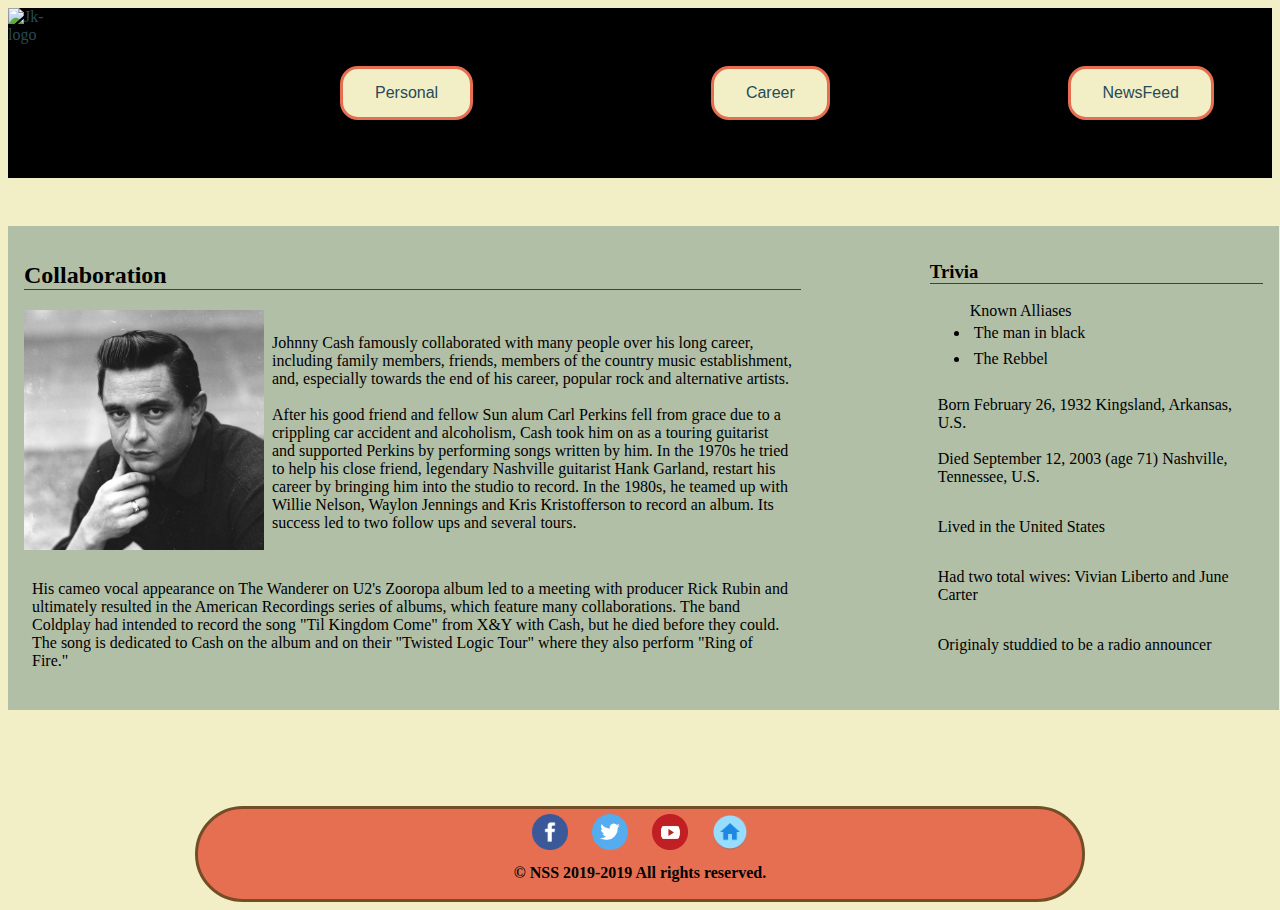
==== JohnnyCash/index.html @ e453d413 "Added executive summary page" ====
<!DOCTYPE html>
<html lang="en">

<head>
    <meta charset="UTF-8">
    <meta name="viewport" content="width=device-width, initial-scale=1.0">
    <meta http-equiv="X-UA-Compatible" content="ie=edge">
    <link rel="stylesheet" type="text/css" href="css/main.css">
    <link href=“https://fonts.googleapis.com/css?family=Alfa+Slab+One&display=swap” rel=“stylesheet”>
    <link href=“https://fonts.googleapis.com/css?family=Gentium+Book+Basic&display=swap” rel=“stylesheet”>
    <title>Johnny Cash Tribute</title>
</head>

<body>
    <header>
        <!-- Put the header here-->

        <a class="logo" href="#"><img src="images/logo2.jpg" alt="Jk-logo" target="_blank"></a>

        <nav>

            <a class="active" href="#"><button target="_blank">Personal</a></button>
            <a class="active" href="#"><button target="_blank">Career</a></button>
            <a class="active" href="#"><button target="_blank">NewsFeed</a></button>
        </nav>



    </header> <!--  /  header   -->

    <div style="width: 98%">

         <div style="margin-left: auto; margin-right: auto; margin-top: 3em; padding: 1em; width: 100%; display:flex; flex-direction: row; background-color: #b2bfa7">

            <div style="width: 70%;"><h2>Collaboration</h2><div style="display: flex; flex-direction: row; flex-wrap: wrap;"><div style="display: flex; flex-direction:row;"><img src="images/jhonycash.jpg" alt="Mr. Cash" style="width: 15em; height: 15em; display: inline; align-self: flex-start;"><p style="display: inline;">Johnny Cash famously collaborated with many people over his long career, including family members, friends, members of the country music establishment, and, especially towards the end of his career, popular rock and alternative artists.
                <br><br>
                    After his good friend and fellow Sun alum Carl Perkins fell from grace due to a crippling car accident and alcoholism, Cash took him on as a touring guitarist and supported Perkins by performing songs written by him. In the 1970s he tried to help his close friend, legendary Nashville guitarist Hank Garland, restart his career by bringing him into the studio to record. In the 1980s, he teamed up with Willie Nelson, Waylon Jennings and Kris Kristofferson to record an album. Its success led to two follow ups and several tours.
                </p>
                </div><p style="align-self: flex-start">
                    His cameo vocal appearance on The Wanderer on U2's Zooropa album led to a meeting with producer Rick Rubin and ultimately resulted in the American Recordings series of albums, which feature many collaborations. The band Coldplay had intended to record the song "Til Kingdom Come" from X&Y with Cash, but he died before they could. The song is dedicated to Cash on the album and on their "Twisted Logic Tour" where they also perform "Ring of Fire." </p></div></div>
                <div style="width: 9em;"></div>
            <div style="width: 30%"><h3>Trivia</h3><ul>Known Alliases<li>The man in black</li><li>The Rebbel</li></ul><p>Born February 26, 1932
                    Kingsland, Arkansas, U.S. <br><br>
                    Died	September 12, 2003 (age 71)
                    Nashville, Tennessee, U.S.</p><p>Lived in the United States</p>
            <p>Had two total wives: Vivian Liberto and June Carter</p><p>Originaly studdied to be a radio announcer</p></div>

        </div>

    </div>


    <footer>
        <!--  Put the footer here-->
        

        
            <div class="footer">
                <!--  Seaperators for text and images-->
                <div class="footerlinks" style="margin-top: 0.75em;">
                
                    <a href="https://www.johnnycash.com/" class="fa"><img src="images/facebook.png" style="width:1.5em; height: 1.5em;"></a>
                    <a href="https://twitter.com/JohnnyCash" class="fa"><img src="images/twitter.png" style="width:1.5em; height: 1.5em;"></a>
                    <a href="https://www.youtube.com/channel/UCLwdOhL6TKbmjRtZ8wIr-Bg" class="fa"><img src="images/youtube.png" style="width:1.5em; height: 1.5em;"></a>
                    <a href="https://www.johnnycash.com/" class="fa"><img src="images/home.png" style="width:1.5em; height: 1.5em;"></a>
                    
                </div>

                <div style="margin-top: -1em;">
                    <strong><p>&copy; NSS 2019-2019 All rights reserved.</p><strong></strong>
                </div>
                    
            </div>
        
        

    



    </footer> <!--  /  footer -->
</body>

</html>
---- JohnnyCash/css/main.css ----
body {
    display: flex;
    flex-direction: column;
    background-color: #f2efc7;
}


h1, h2, h3 {
    font-family: ‘Alfa Slab One’, cursive;
    border-bottom: 1px #284a57 solid;

}

p {
    font-family: ‘Gentium Book Basic’, serif;
    padding: 0.5em;
}

li {
    padding: 0.25em;
}

header {
    display: flex;
    flex-direction: row;
    width: 100%;
    background-color: black;
}

nav {
    flex-direction: row;
    display: flex;
    width: 100%;
    padding: 3em;
    flex-wrap: wrap;
    background-color: black;
}

.active {
    flex: 3;
}

button {
    border: #e76f51 solid .2em;
    border-radius: 18px;
    background-color: #f2efc7;
    padding: 15px 32px;
    text-align: center;
    display: inline-block;
    font-size: 16px;
    margin: 10px;
    
}

a {
    color: #284a57;
    text-decoration: none;
}

a:hover {
    color: #e76f51;
}

/* Do not edit bellow this line, footer code. */
footer {

    width: 100%;
    margin-left: auto;
    margin-top: 6em;
    height: 6em;
    margin-right: auto;
    display: flex;
    align-content: center;
    justify-content: center;
    
}

.footer {
    width: 70%;

    display: flex;
    align-content: center;
    align-items: center;
    justify-content: center;
    background-color: #e76f51;
    border-radius: 150px;
    border: 3px solid #734d26;
    flex-direction: column;
    
    
}



.fa {
    padding: 10px;
    font-size: 24px;
    width: 30px;
    height: 30px;
    text-align: center;
    text-decoration: none;
    border-radius: 100%;
    
  }
  
 
.fa:hover {
    opacity: 0.7;
  }
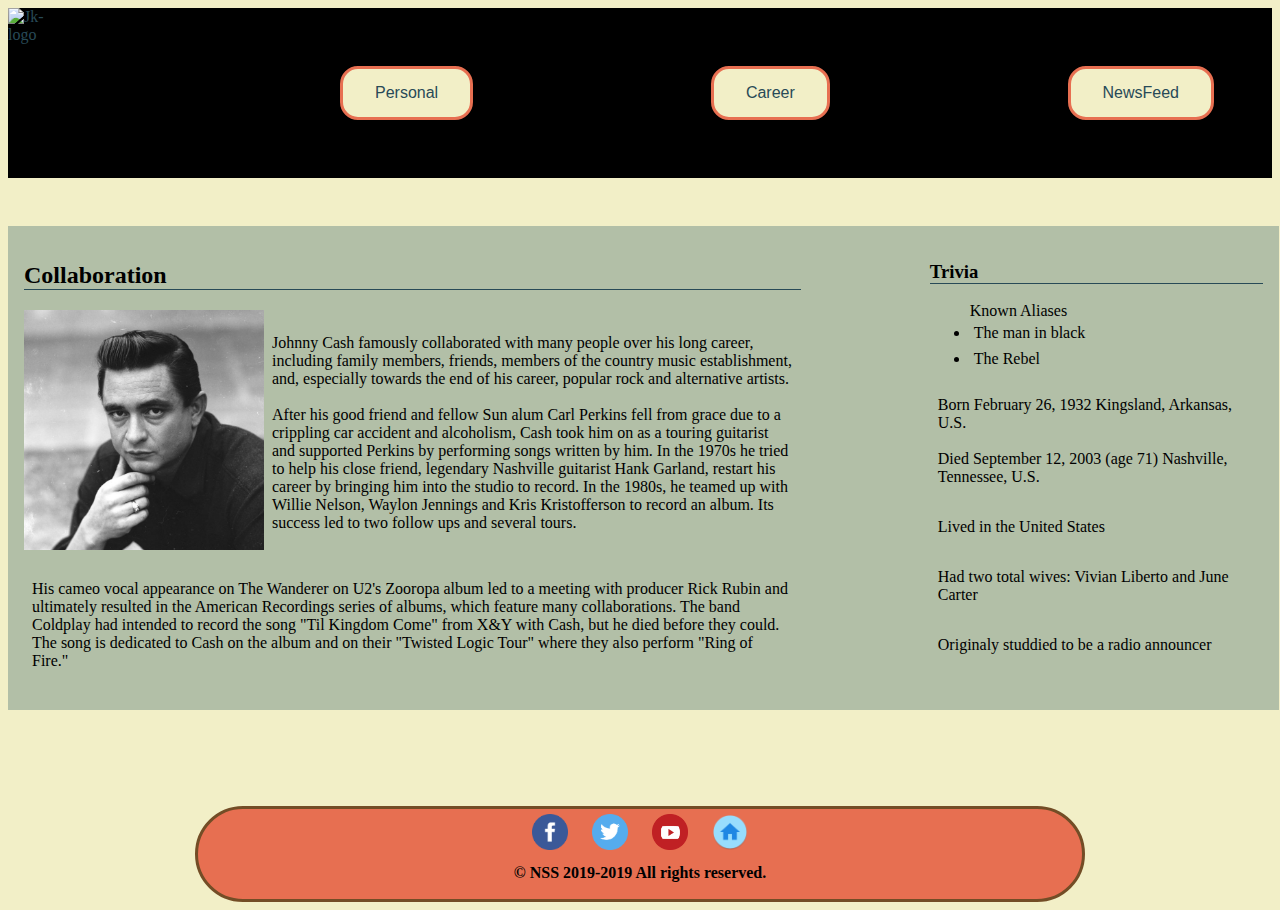
==== commit 962a5011: "Re-fixed inline css" ====
--- a/JohnnyCash/index.html
+++ b/JohnnyCash/index.html
@@ -15,35 +15,49 @@
     <header>
         <!-- Put the header here-->
 
-        <a class="logo" href="#"><img src="images/logo2.jpg" alt="Jk-logo" target="_blank"></a>
+        <a class="logo" href="index.html"><img src="images/logo2.jpg" alt="Jk-logo" target="_blank"></a>
 
         <nav>
 
-            <a class="active" href="#"><button target="_blank">Personal</a></button>
-            <a class="active" href="#"><button target="_blank">Career</a></button>
-            <a class="active" href="#"><button target="_blank">NewsFeed</a></button>
+            <a class="active" href="personal.html"><button target="_blank">Personal</a></button>
+            <a class="active" href="career.html"><button target="_blank">Career</a></button>
+            <a class="active" href="newsfeed.html"><button target="_blank">NewsFeed</a></button>
         </nav>
 
 
 
     </header> <!--  /  header   -->
 
-    <div style="width: 98%">
+    <div class="wrapper">
 
-         <div style="margin-left: auto; margin-right: auto; margin-top: 3em; padding: 1em; width: 100%; display:flex; flex-direction: row; background-color: #b2bfa7">
+         <div class="content">
 
-            <div style="width: 70%;"><h2>Collaboration</h2><div style="display: flex; flex-direction: row; flex-wrap: wrap;"><div style="display: flex; flex-direction:row;"><img src="images/jhonycash.jpg" alt="Mr. Cash" style="width: 15em; height: 15em; display: inline; align-self: flex-start;"><p style="display: inline;">Johnny Cash famously collaborated with many people over his long career, including family members, friends, members of the country music establishment, and, especially towards the end of his career, popular rock and alternative artists.
-                <br><br>
-                    After his good friend and fellow Sun alum Carl Perkins fell from grace due to a crippling car accident and alcoholism, Cash took him on as a touring guitarist and supported Perkins by performing songs written by him. In the 1970s he tried to help his close friend, legendary Nashville guitarist Hank Garland, restart his career by bringing him into the studio to record. In the 1980s, he teamed up with Willie Nelson, Waylon Jennings and Kris Kristofferson to record an album. Its success led to two follow ups and several tours.
-                </p>
-                </div><p style="align-self: flex-start">
-                    His cameo vocal appearance on The Wanderer on U2's Zooropa album led to a meeting with producer Rick Rubin and ultimately resulted in the American Recordings series of albums, which feature many collaborations. The band Coldplay had intended to record the song "Til Kingdom Come" from X&Y with Cash, but he died before they could. The song is dedicated to Cash on the album and on their "Twisted Logic Tour" where they also perform "Ring of Fire." </p></div></div>
-                <div style="width: 9em;"></div>
-            <div style="width: 30%"><h3>Trivia</h3><ul>Known Alliases<li>The man in black</li><li>The Rebbel</li></ul><p>Born February 26, 1932
+            <div class="seventy">
+                <h2>Collaboration</h2><div class="mainarticle">
+                    <div class="imageside"><img src="images/jhonycash.jpg" alt="Mr. Cash">
+                        <article><p>Johnny Cash famously collaborated with many people over his long career, including family members, friends, members of the country music establishment, and, especially towards the end of his career, popular rock and alternative artists.
+                         <br><br>
+                         After his good friend and fellow Sun alum Carl Perkins fell from grace due to a crippling car accident and alcoholism, Cash took him on as a touring guitarist and supported Perkins by performing songs written by him. In the 1970s he tried to help his close friend, legendary Nashville guitarist Hank Garland, restart his career by bringing him into the studio to record. In the 1980s, he teamed up with Willie Nelson, Waylon Jennings and Kris Kristofferson to record an album. Its success led to two follow ups and several tours.
+                         </p>
+                         </div>
+                      <p>
+                      His cameo vocal appearance on The Wanderer on U2's Zooropa album led to a meeting with producer Rick Rubin and ultimately resulted in the American Recordings series of albums, which feature many collaborations. The band Coldplay had intended to record the song "Til Kingdom Come" from X&Y with Cash, but he died before they could. The song is dedicated to Cash on the album and on their "Twisted Logic Tour" where they also perform "Ring of Fire." 
+                      </p>
+                    </div>
+                </div>
+                </article>
+            <div class="divider"></div>
+            <div class="thirty"><asside>
+                <h3>Trivia</h3>
+                    <ul>Known Aliases<li>The man in black</li><li>The Rebel</li></ul>
+                    <p>Born February 26, 1932
                     Kingsland, Arkansas, U.S. <br><br>
                     Died	September 12, 2003 (age 71)
                     Nashville, Tennessee, U.S.</p><p>Lived in the United States</p>
-            <p>Had two total wives: Vivian Liberto and June Carter</p><p>Originaly studdied to be a radio announcer</p></div>
+                  <p>Had two total wives: Vivian Liberto and June Carter</p>
+                  <p>Originaly studdied to be a radio announcer</p>
+            </asside>
+            </div>
 
         </div>
 
@@ -57,16 +71,16 @@
         
             <div class="footer">
                 <!--  Seaperators for text and images-->
-                <div class="footerlinks" style="margin-top: 0.75em;">
+                <div class="footerlinks">
                 
-                    <a href="https://www.johnnycash.com/" class="fa"><img src="images/facebook.png" style="width:1.5em; height: 1.5em;"></a>
-                    <a href="https://twitter.com/JohnnyCash" class="fa"><img src="images/twitter.png" style="width:1.5em; height: 1.5em;"></a>
-                    <a href="https://www.youtube.com/channel/UCLwdOhL6TKbmjRtZ8wIr-Bg" class="fa"><img src="images/youtube.png" style="width:1.5em; height: 1.5em;"></a>
-                    <a href="https://www.johnnycash.com/" class="fa"><img src="images/home.png" style="width:1.5em; height: 1.5em;"></a>
+                    <a href="https://www.johnnycash.com/" class="fa"><img src="images/facebook.png" ></a>
+                    <a href="https://twitter.com/JohnnyCash" class="fa"><img src="images/twitter.png" ></a>
+                    <a href="https://www.youtube.com/channel/UCLwdOhL6TKbmjRtZ8wIr-Bg" class="fa"><img src="images/youtube.png"></a>
+                    <a href="https://www.johnnycash.com/" class="fa"><img src="images/home.png"></a>
                     
                 </div>
 
-                <div style="margin-top: -1em;">
+                <div class="up1em">
                     <strong><p>&copy; NSS 2019-2019 All rights reserved.</p><strong></strong>
                 </div>
                     
--- a/JohnnyCash/css/main.css
+++ b/JohnnyCash/css/main.css
@@ -1,3 +1,55 @@
+
+.wrapper {
+    width: 98%
+}
+
+.content {
+    margin-left: auto;
+    margin-right: auto;
+    margin-top: 3em;
+    padding: 1em;
+    width: 100%;
+    display:flex;
+    flex-direction: row;
+    background-color: #b2bfa7;
+}
+
+.mainarticle {
+    display: flex;
+    flex-direction: row;
+    flex-wrap: wrap;
+}
+
+.imageside {
+    display: flex;
+    flex-direction:row;
+}
+
+img {
+    width: 15em;
+    height: 15em;
+    align-self: flex-start;
+}
+
+.divider {
+    width: 9em;
+}
+
+.thirty {
+    width: 30%;
+}
+
+.seventy {
+    width: 70%;
+}
+
+
+.footerlinks {
+    margin-top: 0.75em;
+}
+
+
+
 body {
     display: flex;
     flex-direction: column;
@@ -75,6 +127,10 @@
     
 }
 
+.up1em {
+    margin-top: -1em;
+}
+
 .footer {
     width: 70%;
 
@@ -102,6 +158,11 @@
     border-radius: 100%;
     
   }
+
+.fa img {
+    width:1.5em;
+    height: 1.5em;
+}
   
  
 .fa:hover {
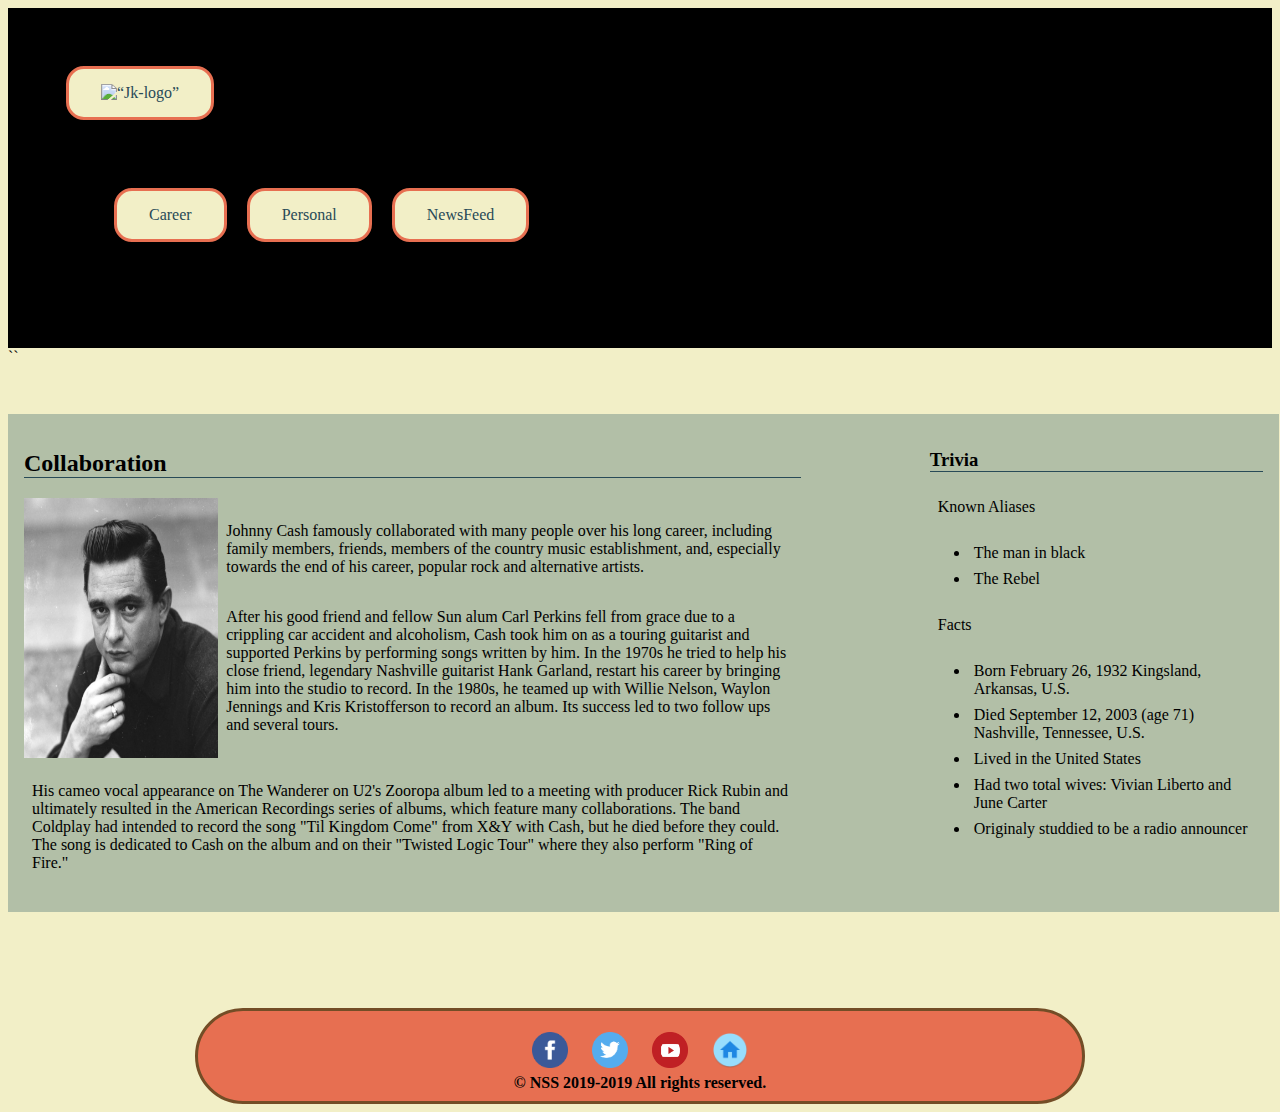
==== commit a91109bf: "Merge pull request #10 from nss-day-cohort-35/ep-executivesummary" ====
--- a/JohnnyCash/index.html
+++ b/JohnnyCash/index.html
@@ -6,60 +6,70 @@
     <meta name="viewport" content="width=device-width, initial-scale=1.0">
     <meta http-equiv="X-UA-Compatible" content="ie=edge">
     <link rel="stylesheet" type="text/css" href="css/main.css">
-    <link href=“https://fonts.googleapis.com/css?family=Alfa+Slab+One&display=swap” rel=“stylesheet”>
-    <link href=“https://fonts.googleapis.com/css?family=Gentium+Book+Basic&display=swap” rel=“stylesheet”>
+    
     <title>Johnny Cash Tribute</title>
 </head>
 
 <body>
     <header>
         <!-- Put the header here-->
-
-        <a class="logo" href="index.html"><img src="images/logo2.jpg" alt="Jk-logo" target="_blank"></a>
-
         <nav>
-
-            <a class="active" href="personal.html"><button target="_blank">Personal</a></button>
-            <a class="active" href="career.html"><button target="_blank">Career</a></button>
-            <a class="active" href="newsfeed.html"><button target="_blank">NewsFeed</a></button>
+        <a class=“logo” href=“index.html” target=“_blank”><img src=“images/logo2.jpg” alt=“Jk-logo”></a>        <nav>
+            <a href=“career.html” class=“button”>
+                Career
+            </a>
+            <a href=“personal.html” class=“button”>
+                Personal
+            </a>
+            <a href=“newsfeed.html” class=“button”>
+                NewsFeed
+            </a>
         </nav>
-
-
-
-    </header> <!--  /  header   -->
+    </header> <!--  /  header   -->``
 
     <div class="wrapper">
 
-         <div class="content">
+      <div class="content">
 
-            <div class="seventy">
-                <h2>Collaboration</h2><div class="mainarticle">
+            <div class="seventypercentdiv">
+                <h2>Collaboration</h2>
+                <div class="mainarticle">
                     <div class="imageside"><img src="images/jhonycash.jpg" alt="Mr. Cash">
-                        <article><p>Johnny Cash famously collaborated with many people over his long career, including family members, friends, members of the country music establishment, and, especially towards the end of his career, popular rock and alternative artists.
-                         <br><br>
+                        
+                        <div>
+                         <p>Johnny Cash famously collaborated with many people over his long career, including family members, friends, members of the country music establishment, and, especially towards the end of his career, popular rock and alternative artists.
+                         </p><p>
                          After his good friend and fellow Sun alum Carl Perkins fell from grace due to a crippling car accident and alcoholism, Cash took him on as a touring guitarist and supported Perkins by performing songs written by him. In the 1970s he tried to help his close friend, legendary Nashville guitarist Hank Garland, restart his career by bringing him into the studio to record. In the 1980s, he teamed up with Willie Nelson, Waylon Jennings and Kris Kristofferson to record an album. Its success led to two follow ups and several tours.
                          </p>
-                         </div>
-                      <p>
-                      His cameo vocal appearance on The Wanderer on U2's Zooropa album led to a meeting with producer Rick Rubin and ultimately resulted in the American Recordings series of albums, which feature many collaborations. The band Coldplay had intended to record the song "Til Kingdom Come" from X&Y with Cash, but he died before they could. The song is dedicated to Cash on the album and on their "Twisted Logic Tour" where they also perform "Ring of Fire." 
-                      </p>
+                        </div>
                     </div>
+                <p>
+                His cameo vocal appearance on The Wanderer on U2's Zooropa album led to a meeting with producer Rick Rubin and ultimately resulted in the American Recordings series of albums, which feature many collaborations. The band Coldplay had intended to record the song "Til Kingdom Come" from X&Y with Cash, but he died before they could. The song is dedicated to Cash on the album and on their "Twisted Logic Tour" where they also perform "Ring of Fire." 
+                </p>
+
                 </div>
-                </article>
+                        
+            </div>
+                        
+
             <div class="divider"></div>
-            <div class="thirty"><asside>
+
+            <div class="thirtypercentdiv">
                 <h3>Trivia</h3>
-                    <ul>Known Aliases<li>The man in black</li><li>The Rebel</li></ul>
-                    <p>Born February 26, 1932
-                    Kingsland, Arkansas, U.S. <br><br>
+                    <p>Known Aliases</p>
+                    <ul><li>The man in black</li><li>The Rebel</li></ul>
+                    <p>Facts</p>
+                    <ul>
+                    <li>Born February 26, 1932
+                    Kingsland, Arkansas, U.S. </li><li>
                     Died	September 12, 2003 (age 71)
-                    Nashville, Tennessee, U.S.</p><p>Lived in the United States</p>
-                  <p>Had two total wives: Vivian Liberto and June Carter</p>
-                  <p>Originaly studdied to be a radio announcer</p>
-            </asside>
+                    Nashville, Tennessee, U.S.</li><li>Lived in the United States</li>
+                  <li>Had two total wives: Vivian Liberto and June Carter</li>
+                  <li>Originaly studdied to be a radio announcer</li></ul>
+            
             </div>
 
-        </div>
+      </div>
 
     </div>
 
@@ -73,15 +83,15 @@
                 <!--  Seaperators for text and images-->
                 <div class="footerlinks">
                 
-                    <a href="https://www.johnnycash.com/" class="fa"><img src="images/facebook.png" ></a>
-                    <a href="https://twitter.com/JohnnyCash" class="fa"><img src="images/twitter.png" ></a>
-                    <a href="https://www.youtube.com/channel/UCLwdOhL6TKbmjRtZ8wIr-Bg" class="fa"><img src="images/youtube.png"></a>
-                    <a href="https://www.johnnycash.com/" class="fa"><img src="images/home.png"></a>
+                    <a href="https://www.johnnycash.com/" class="ficon"><img src="images/facebook.png" alt="Facebook"></a>
+                    <a href="https://twitter.com/JohnnyCash" class="ficon"><img src="images/twitter.png" alt="Twitter"></a>
+                    <a href="https://www.youtube.com/channel/UCLwdOhL6TKbmjRtZ8wIr-Bg" class="ficon"><img src="images/youtube.png" alt="Youtube"></a>
+                    <a href="https://www.johnnycash.com/" class="ficon"><img src="images/home.png" alt="Homesite"></a>
                     
                 </div>
 
-                <div class="up1em">
-                    <strong><p>&copy; NSS 2019-2019 All rights reserved.</p><strong></strong>
+                <div>
+                    <strong>&copy; NSS 2019-2019 All rights reserved.</strong>
                 </div>
                     
             </div>
--- a/JohnnyCash/css/main.css
+++ b/JohnnyCash/css/main.css
@@ -25,9 +25,9 @@
     flex-direction:row;
 }
 
-img {
-    width: 15em;
-    height: 15em;
+div > img {
+    width: 25%;
+    height: 100%;
     align-self: flex-start;
 }
 
@@ -35,11 +35,11 @@
     width: 9em;
 }
 
-.thirty {
+.thirtypercentdiv { 
     width: 30%;
 }
 
-.seventy {
+.seventypercentdiv {
     width: 70%;
 }
 
@@ -57,7 +57,7 @@
 }
 
 
-h1, h2, h3 {
+ h2, h3 {
     font-family: ‘Alfa Slab One’, cursive;
     border-bottom: 1px #284a57 solid;
 
@@ -92,7 +92,7 @@
     flex: 3;
 }
 
-button {
+nav a {
     border: #e76f51 solid .2em;
     border-radius: 18px;
     background-color: #f2efc7;
@@ -101,7 +101,8 @@
     display: inline-block;
     font-size: 16px;
     margin: 10px;
-    
+    text-align: center;
+    text-justify: center;
 }
 
 a {
@@ -112,6 +113,8 @@
 a:hover {
     color: #e76f51;
 }
+
+
 
 /* Do not edit bellow this line, footer code. */
 footer {
@@ -148,7 +151,7 @@
 
 
 
-.fa {
+.ficon {
     padding: 10px;
     font-size: 24px;
     width: 30px;
@@ -159,13 +162,13 @@
     
   }
 
-.fa img {
+.ficon img {
     width:1.5em;
     height: 1.5em;
 }
   
  
-.fa:hover {
+.ficon:hover {
     opacity: 0.7;
   }
   
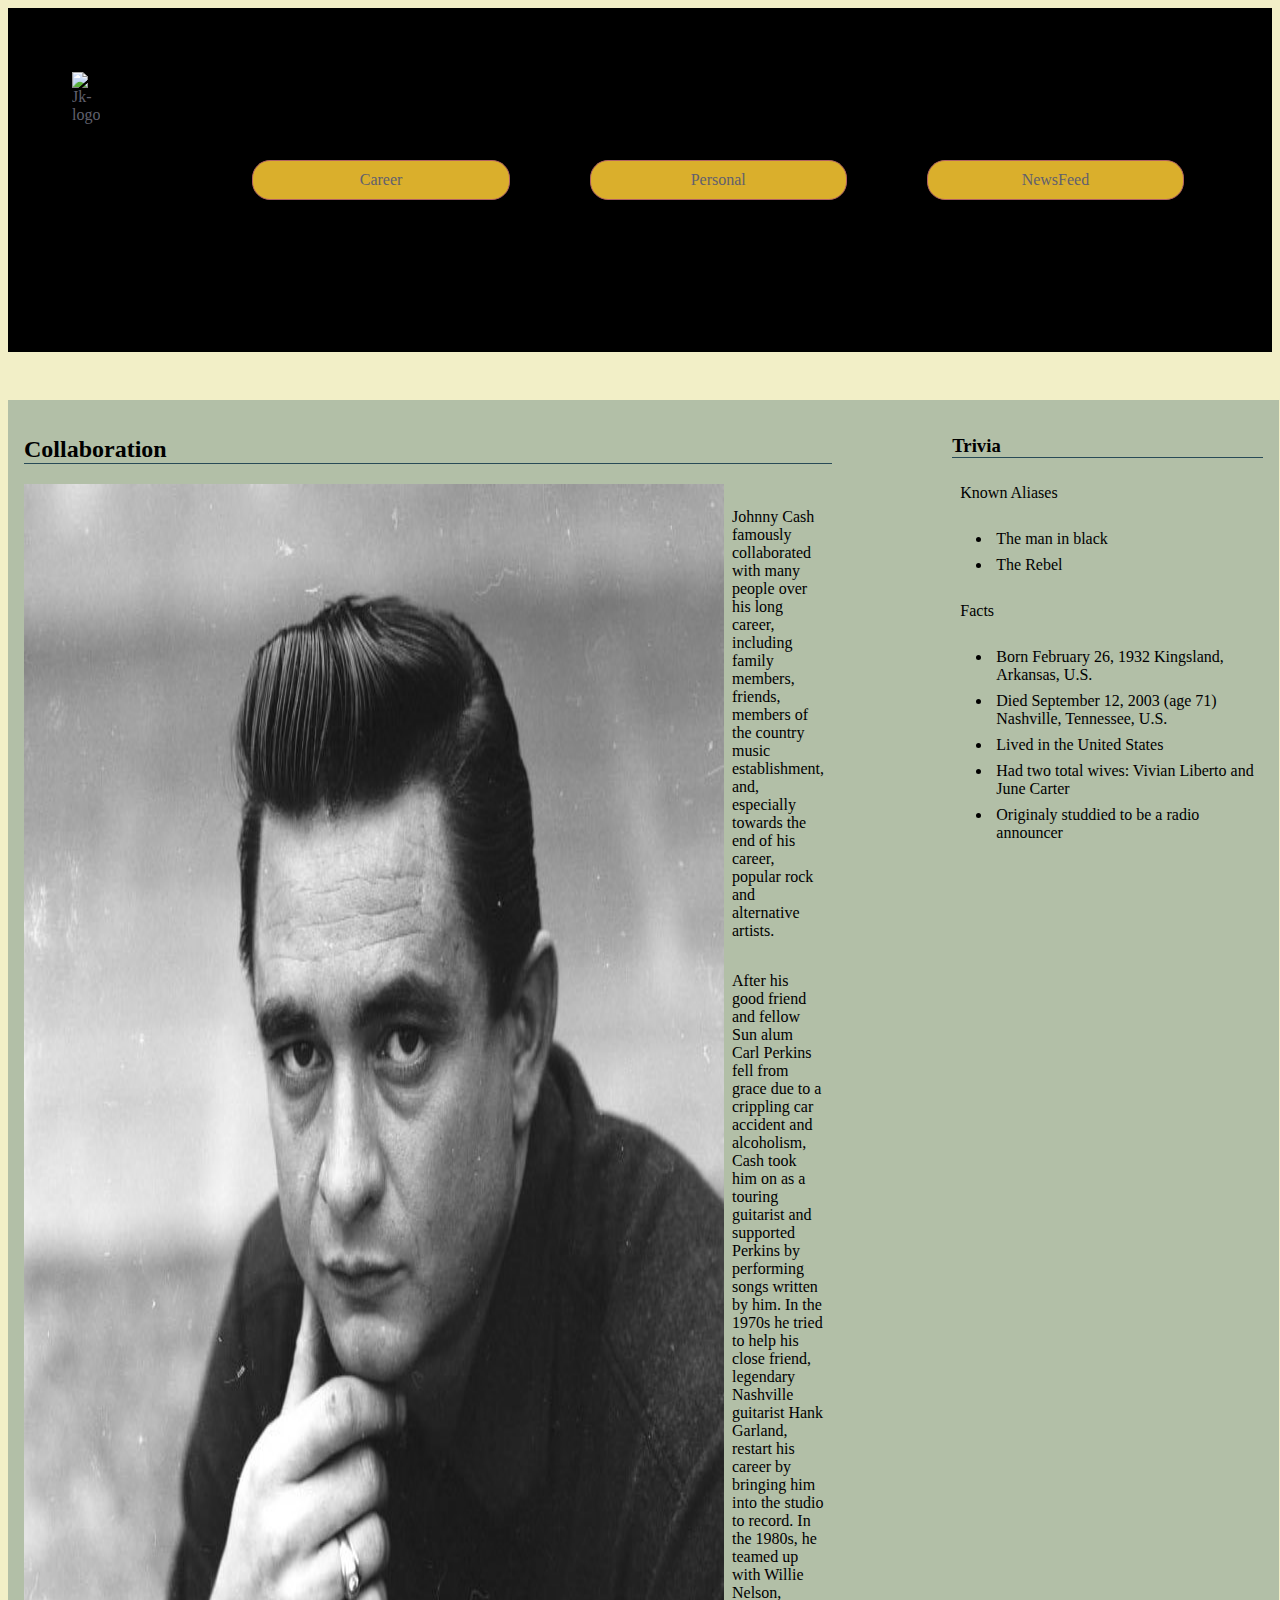
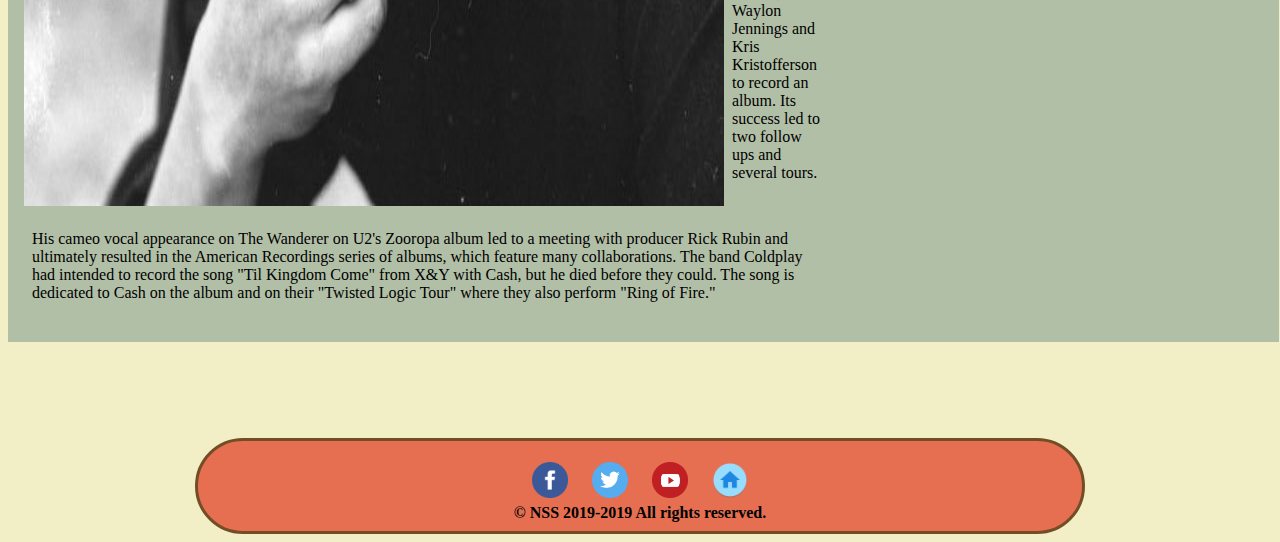
==== commit 09b56bd8: "Merge pull request #14 from nss-day-cohort-35/fm-fixHeader" ====
--- a/JohnnyCash/index.html
+++ b/JohnnyCash/index.html
@@ -6,99 +6,121 @@
     <meta name="viewport" content="width=device-width, initial-scale=1.0">
     <meta http-equiv="X-UA-Compatible" content="ie=edge">
     <link rel="stylesheet" type="text/css" href="css/main.css">
-    
+
     <title>Johnny Cash Tribute</title>
 </head>
 
 <body>
     <header>
         <!-- Put the header here-->
+        <a href="index.html" target="_blank"><img class="logo" src="images/logo2.jpg" alt="Jk-logo"></a>
+
         <nav>
-        <a class=“logo” href=“index.html” target=“_blank”><img src=“images/logo2.jpg” alt=“Jk-logo”></a>        <nav>
-            <a href=“career.html” class=“button”>
+            <a href="career.html" class="button" role="button">
                 Career
             </a>
-            <a href=“personal.html” class=“button”>
+            <a href="personal.html" class="button" role="button">
                 Personal
             </a>
-            <a href=“newsfeed.html” class=“button”>
+            <a href="newsfeed.html" class="button" role="button">
                 NewsFeed
             </a>
         </nav>
-    </header> <!--  /  header   -->``
+    </header> <!--  /  header   -->
+
 
     <div class="wrapper">
 
-      <div class="content">
+        <div class="content">
 
             <div class="seventypercentdiv">
                 <h2>Collaboration</h2>
                 <div class="mainarticle">
                     <div class="imageside"><img src="images/jhonycash.jpg" alt="Mr. Cash">
-                        
+
                         <div>
-                         <p>Johnny Cash famously collaborated with many people over his long career, including family members, friends, members of the country music establishment, and, especially towards the end of his career, popular rock and alternative artists.
-                         </p><p>
-                         After his good friend and fellow Sun alum Carl Perkins fell from grace due to a crippling car accident and alcoholism, Cash took him on as a touring guitarist and supported Perkins by performing songs written by him. In the 1970s he tried to help his close friend, legendary Nashville guitarist Hank Garland, restart his career by bringing him into the studio to record. In the 1980s, he teamed up with Willie Nelson, Waylon Jennings and Kris Kristofferson to record an album. Its success led to two follow ups and several tours.
-                         </p>
+                            <p>Johnny Cash famously collaborated with many people over his long career, including family
+                                members, friends, members of the country music establishment, and, especially towards
+                                the end of his career, popular rock and alternative artists.
+                            </p>
+                            <p>
+                                After his good friend and fellow Sun alum Carl Perkins fell from grace due to a
+                                crippling car accident and alcoholism, Cash took him on as a touring guitarist and
+                                supported Perkins by performing songs written by him. In the 1970s he tried to help his
+                                close friend, legendary Nashville guitarist Hank Garland, restart his career by bringing
+                                him into the studio to record. In the 1980s, he teamed up with Willie Nelson, Waylon
+                                Jennings and Kris Kristofferson to record an album. Its success led to two follow ups
+                                and several tours.
+                            </p>
                         </div>
                     </div>
-                <p>
-                His cameo vocal appearance on The Wanderer on U2's Zooropa album led to a meeting with producer Rick Rubin and ultimately resulted in the American Recordings series of albums, which feature many collaborations. The band Coldplay had intended to record the song "Til Kingdom Come" from X&Y with Cash, but he died before they could. The song is dedicated to Cash on the album and on their "Twisted Logic Tour" where they also perform "Ring of Fire." 
-                </p>
+                    <p>
+                        His cameo vocal appearance on The Wanderer on U2's Zooropa album led to a meeting with producer
+                        Rick Rubin and ultimately resulted in the American Recordings series of albums, which feature
+                        many collaborations. The band Coldplay had intended to record the song "Til Kingdom Come" from
+                        X&Y with Cash, but he died before they could. The song is dedicated to Cash on the album and on
+                        their "Twisted Logic Tour" where they also perform "Ring of Fire."
+                    </p>
 
                 </div>
-                        
+
             </div>
-                        
+
 
             <div class="divider"></div>
 
             <div class="thirtypercentdiv">
                 <h3>Trivia</h3>
-                    <p>Known Aliases</p>
-                    <ul><li>The man in black</li><li>The Rebel</li></ul>
-                    <p>Facts</p>
-                    <ul>
+                <p>Known Aliases</p>
+                <ul>
+                    <li>The man in black</li>
+                    <li>The Rebel</li>
+                </ul>
+                <p>Facts</p>
+                <ul>
                     <li>Born February 26, 1932
-                    Kingsland, Arkansas, U.S. </li><li>
-                    Died	September 12, 2003 (age 71)
-                    Nashville, Tennessee, U.S.</li><li>Lived in the United States</li>
-                  <li>Had two total wives: Vivian Liberto and June Carter</li>
-                  <li>Originaly studdied to be a radio announcer</li></ul>
-            
+                        Kingsland, Arkansas, U.S. </li>
+                    <li>
+                        Died September 12, 2003 (age 71)
+                        Nashville, Tennessee, U.S.</li>
+                    <li>Lived in the United States</li>
+                    <li>Had two total wives: Vivian Liberto and June Carter</li>
+                    <li>Originaly studdied to be a radio announcer</li>
+                </ul>
+
             </div>
 
-      </div>
+        </div>
 
     </div>
 
 
     <footer>
         <!--  Put the footer here-->
-        
 
-        
-            <div class="footer">
-                <!--  Seaperators for text and images-->
-                <div class="footerlinks">
-                
-                    <a href="https://www.johnnycash.com/" class="ficon"><img src="images/facebook.png" alt="Facebook"></a>
-                    <a href="https://twitter.com/JohnnyCash" class="ficon"><img src="images/twitter.png" alt="Twitter"></a>
-                    <a href="https://www.youtube.com/channel/UCLwdOhL6TKbmjRtZ8wIr-Bg" class="ficon"><img src="images/youtube.png" alt="Youtube"></a>
-                    <a href="https://www.johnnycash.com/" class="ficon"><img src="images/home.png" alt="Homesite"></a>
-                    
-                </div>
 
-                <div>
-                    <strong>&copy; NSS 2019-2019 All rights reserved.</strong>
-                </div>
-                    
+
+        <div class="footer">
+            <!--  Seaperators for text and images-->
+            <div class="footerlinks">
+
+                <a href="https://www.johnnycash.com/" class="ficon"><img src="images/facebook.png" alt="Facebook"></a>
+                <a href="https://twitter.com/JohnnyCash" class="ficon"><img src="images/twitter.png" alt="Twitter"></a>
+                <a href="https://www.youtube.com/channel/UCLwdOhL6TKbmjRtZ8wIr-Bg" class="ficon"><img
+                        src="images/youtube.png" alt="Youtube"></a>
+                <a href="https://www.johnnycash.com/" class="ficon"><img src="images/home.png" alt="Homesite"></a>
+
             </div>
-        
-        
 
-    
+            <div>
+                <strong>&copy; NSS 2019-2019 All rights reserved.</strong>
+            </div>
+
+        </div>
+
+
+
+
 
 
 
--- a/JohnnyCash/css/main.css
+++ b/JohnnyCash/css/main.css
@@ -14,6 +14,11 @@
     background-color: #b2bfa7;
 }
 
+.logo {
+
+    padding: 4em;
+}
+
 .mainarticle {
     display: flex;
     flex-direction: row;
@@ -25,11 +30,6 @@
     flex-direction:row;
 }
 
-div > img {
-    width: 25%;
-    height: 100%;
-    align-self: flex-start;
-}
 
 .divider {
     width: 9em;
@@ -88,25 +88,23 @@
     background-color: black;
 }
 
-.active {
-    flex: 3;
-}
 
-nav a {
-    border: #e76f51 solid .2em;
+
+
+.button {
+    border: #B26361 solid .1em;
     border-radius: 18px;
-    background-color: #f2efc7;
-    padding: 15px 32px;
+    background-color: #DAAF2C;
+    padding: 10px 10px;
     text-align: center;
     display: inline-block;
-    font-size: 16px;
-    margin: 10px;
-    text-align: center;
-    text-justify: center;
+    margin: 6.5em 2.5em;
+    flex: 3;
+    
 }
 
 a {
-    color: #284a57;
+    color: #61606E;
     text-decoration: none;
 }
 
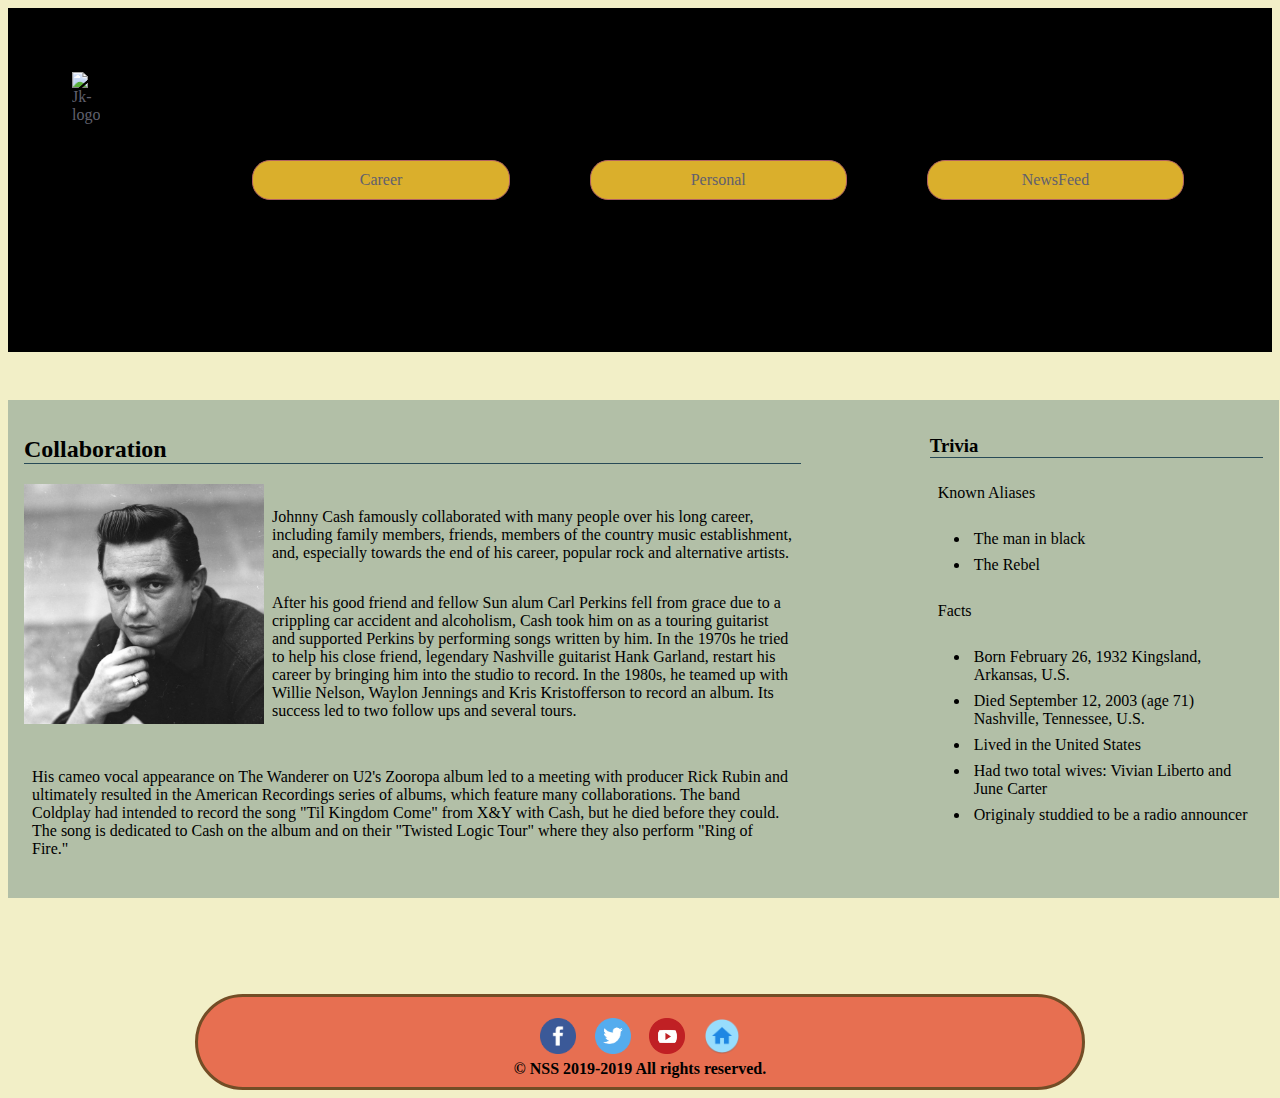
==== commit 9b32cbad: "changes made to newsfeed css and index" ====
--- a/JohnnyCash/index.html
+++ b/JohnnyCash/index.html
@@ -5,122 +5,104 @@
     <meta charset="UTF-8">
     <meta name="viewport" content="width=device-width, initial-scale=1.0">
     <meta http-equiv="X-UA-Compatible" content="ie=edge">
+    <link rel="stylesheet" type="text/css" href="css/index.css">
     <link rel="stylesheet" type="text/css" href="css/main.css">
-
+    <!--main css should always be last-->
+    
     <title>Johnny Cash Tribute</title>
 </head>
 
 <body>
-    <header>
-        <!-- Put the header here-->
-        <a href="index.html" target="_blank"><img class="logo" src="images/logo2.jpg" alt="Jk-logo"></a>
-
-        <nav>
-            <a href="career.html" class="button" role="button">
-                Career
-            </a>
-            <a href="personal.html" class="button" role="button">
-                Personal
-            </a>
-            <a href="newsfeed.html" class="button" role="button">
-                NewsFeed
-            </a>
-        </nav>
-    </header> <!--  /  header   -->
-
+        <header>
+                <!-- Put the header here-->
+                <a href="index.html" target="_blank"><img class="logo" src="images/logo2.jpg" alt="Jk-logo"></a>
+        
+                <nav>
+                    <a href="career.html" class="button" role="button">
+                        Career
+                    </a>
+                    <a href="personal.html" class="button" role="button">
+                        Personal
+                    </a>
+                    <a href="newsfeed.html" class="button" role="button">
+                        NewsFeed
+                    </a>
+                </nav>
+            </header> <!--  /  header   -->
+        
 
     <div class="wrapper">
 
-        <div class="content">
+      <div class="content">
 
             <div class="seventypercentdiv">
                 <h2>Collaboration</h2>
                 <div class="mainarticle">
                     <div class="imageside"><img src="images/jhonycash.jpg" alt="Mr. Cash">
-
+                        
                         <div>
-                            <p>Johnny Cash famously collaborated with many people over his long career, including family
-                                members, friends, members of the country music establishment, and, especially towards
-                                the end of his career, popular rock and alternative artists.
-                            </p>
-                            <p>
-                                After his good friend and fellow Sun alum Carl Perkins fell from grace due to a
-                                crippling car accident and alcoholism, Cash took him on as a touring guitarist and
-                                supported Perkins by performing songs written by him. In the 1970s he tried to help his
-                                close friend, legendary Nashville guitarist Hank Garland, restart his career by bringing
-                                him into the studio to record. In the 1980s, he teamed up with Willie Nelson, Waylon
-                                Jennings and Kris Kristofferson to record an album. Its success led to two follow ups
-                                and several tours.
-                            </p>
+                         <p>Johnny Cash famously collaborated with many people over his long career, including family members, friends, members of the country music establishment, and, especially towards the end of his career, popular rock and alternative artists.
+                         </p><p>
+                         After his good friend and fellow Sun alum Carl Perkins fell from grace due to a crippling car accident and alcoholism, Cash took him on as a touring guitarist and supported Perkins by performing songs written by him. In the 1970s he tried to help his close friend, legendary Nashville guitarist Hank Garland, restart his career by bringing him into the studio to record. In the 1980s, he teamed up with Willie Nelson, Waylon Jennings and Kris Kristofferson to record an album. Its success led to two follow ups and several tours.
+                         </p>
                         </div>
                     </div>
-                    <p>
-                        His cameo vocal appearance on The Wanderer on U2's Zooropa album led to a meeting with producer
-                        Rick Rubin and ultimately resulted in the American Recordings series of albums, which feature
-                        many collaborations. The band Coldplay had intended to record the song "Til Kingdom Come" from
-                        X&Y with Cash, but he died before they could. The song is dedicated to Cash on the album and on
-                        their "Twisted Logic Tour" where they also perform "Ring of Fire."
-                    </p>
+                <p>
+                His cameo vocal appearance on The Wanderer on U2's Zooropa album led to a meeting with producer Rick Rubin and ultimately resulted in the American Recordings series of albums, which feature many collaborations. The band Coldplay had intended to record the song "Til Kingdom Come" from X&Y with Cash, but he died before they could. The song is dedicated to Cash on the album and on their "Twisted Logic Tour" where they also perform "Ring of Fire." 
+                </p>
 
                 </div>
-
+                        
             </div>
-
+                        
 
             <div class="divider"></div>
 
             <div class="thirtypercentdiv">
                 <h3>Trivia</h3>
-                <p>Known Aliases</p>
-                <ul>
-                    <li>The man in black</li>
-                    <li>The Rebel</li>
-                </ul>
-                <p>Facts</p>
-                <ul>
+                    <p>Known Aliases</p>
+                    <ul><li>The man in black</li><li>The Rebel</li></ul>
+                    <p>Facts</p>
+                    <ul>
                     <li>Born February 26, 1932
-                        Kingsland, Arkansas, U.S. </li>
-                    <li>
-                        Died September 12, 2003 (age 71)
-                        Nashville, Tennessee, U.S.</li>
-                    <li>Lived in the United States</li>
-                    <li>Had two total wives: Vivian Liberto and June Carter</li>
-                    <li>Originaly studdied to be a radio announcer</li>
-                </ul>
-
+                    Kingsland, Arkansas, U.S. </li><li>
+                    Died	September 12, 2003 (age 71)
+                    Nashville, Tennessee, U.S.</li><li>Lived in the United States</li>
+                  <li>Had two total wives: Vivian Liberto and June Carter</li>
+                  <li>Originaly studdied to be a radio announcer</li></ul>
+            
             </div>
 
-        </div>
+      </div>
 
     </div>
 
 
     <footer>
         <!--  Put the footer here-->
+        
 
+        
+            <div class="footer">
+                <!--  Seaperators for text and images-->
+                <div class="footerlinks">
+                
+                    <a href="https://www.johnnycash.com/" class="ficon"><img src="images/facebook.png" alt="Facebook"></a>
+                    <a href="https://twitter.com/JohnnyCash" class="ficon"><img src="images/twitter.png" alt="Twitter"></a>
+                    <a href="https://www.youtube.com/channel/UCLwdOhL6TKbmjRtZ8wIr-Bg" class="ficon"><img src="images/youtube.png" alt="Youtube"></a>
+                    <a href="https://www.johnnycash.com/" class="ficon"><img src="images/home.png" alt="Homesite"></a>
+                    
+                </div>
 
+                <div>
+                    <strong>&copy; NSS 2019-2019 All rights reserved.</strong>
+                </div>
+                    
+            </div>
+        
+        
 
-        <div class="footer">
-            <!--  Seaperators for text and images-->
-            <div class="footerlinks">
-
-                <a href="https://www.johnnycash.com/" class="ficon"><img src="images/facebook.png" alt="Facebook"></a>
-                <a href="https://twitter.com/JohnnyCash" class="ficon"><img src="images/twitter.png" alt="Twitter"></a>
-                <a href="https://www.youtube.com/channel/UCLwdOhL6TKbmjRtZ8wIr-Bg" class="ficon"><img
-                        src="images/youtube.png" alt="Youtube"></a>
-                <a href="https://www.johnnycash.com/" class="ficon"><img src="images/home.png" alt="Homesite"></a>
-
-            </div>
-
-            <div>
-                <strong>&copy; NSS 2019-2019 All rights reserved.</strong>
-            </div>
-
-        </div>
-
-
-
-
+    
 
 
 
--- a/JohnnyCash/css/index.css
+++ b/JohnnyCash/css/index.css
@@ -0,0 +1,70 @@
+.mainarticle {
+    display: flex;
+    flex-direction: row;
+    flex-wrap: wrap;
+}
+
+.imageside {
+    display: flex;
+    flex-direction:row;
+}
+
+
+div > img {
+    width: 15em;
+    height: 15em;
+    align-self: flex-start;
+}
+
+
+.divider {
+    width: 9em;
+}
+
+.thirtypercentdiv { 
+    width: 30%;
+}
+
+.seventypercentdiv {
+    width: 70%;
+}
+
+.wrapper {
+    width: 98%
+}
+
+h2, h3 {
+    font-family: ‘Alfa Slab One’, cursive;
+    border-bottom: 1px #284a57 solid;
+
+}
+
+p {
+    font-family: ‘Gentium Book Basic’, serif;
+    padding: 0.5em;
+}
+
+li {
+    padding: 0.25em;
+}
+
+.content {
+    margin-left: auto;
+    margin-right: auto;
+    margin-top: 3em;
+    padding: 1em;
+    width: 100%;
+    display:flex;
+    flex-direction: row;
+    background-color: #b2bfa7;
+}
+
+
+a {
+    color: #61606E;
+    text-decoration: none;
+}
+
+a:hover {
+    color: #e76f51;
+}
--- a/JohnnyCash/css/main.css
+++ b/JohnnyCash/css/main.css
@@ -1,46 +1,10 @@
 
-.wrapper {
-    width: 98%
-}
 
-.content {
-    margin-left: auto;
-    margin-right: auto;
-    margin-top: 3em;
-    padding: 1em;
-    width: 100%;
-    display:flex;
-    flex-direction: row;
-    background-color: #b2bfa7;
-}
+
 
 .logo {
 
     padding: 4em;
-}
-
-.mainarticle {
-    display: flex;
-    flex-direction: row;
-    flex-wrap: wrap;
-}
-
-.imageside {
-    display: flex;
-    flex-direction:row;
-}
-
-
-.divider {
-    width: 9em;
-}
-
-.thirtypercentdiv { 
-    width: 30%;
-}
-
-.seventypercentdiv {
-    width: 70%;
 }
 
 
@@ -57,20 +21,6 @@
 }
 
 
- h2, h3 {
-    font-family: ‘Alfa Slab One’, cursive;
-    border-bottom: 1px #284a57 solid;
-
-}
-
-p {
-    font-family: ‘Gentium Book Basic’, serif;
-    padding: 0.5em;
-}
-
-li {
-    padding: 0.25em;
-}
 
 header {
     display: flex;
@@ -103,15 +53,6 @@
     
 }
 
-a {
-    color: #61606E;
-    text-decoration: none;
-}
-
-a:hover {
-    color: #e76f51;
-}
-
 
 
 /* Do not edit bellow this line, footer code. */
@@ -140,8 +81,8 @@
     align-items: center;
     justify-content: center;
     background-color: #e76f51;
-    border-radius: 150px;
-    border: 3px solid #734d26;
+    border-radius: 30em;
+    border: 0.2em solid #734d26;
     flex-direction: column;
     
     
@@ -150,10 +91,10 @@
 
 
 .ficon {
-    padding: 10px;
+    padding: 0.3em;
     font-size: 24px;
-    width: 30px;
-    height: 30px;
+    width: 1.2em;
+    height: 1.2em;
     text-align: center;
     text-decoration: none;
     border-radius: 100%;
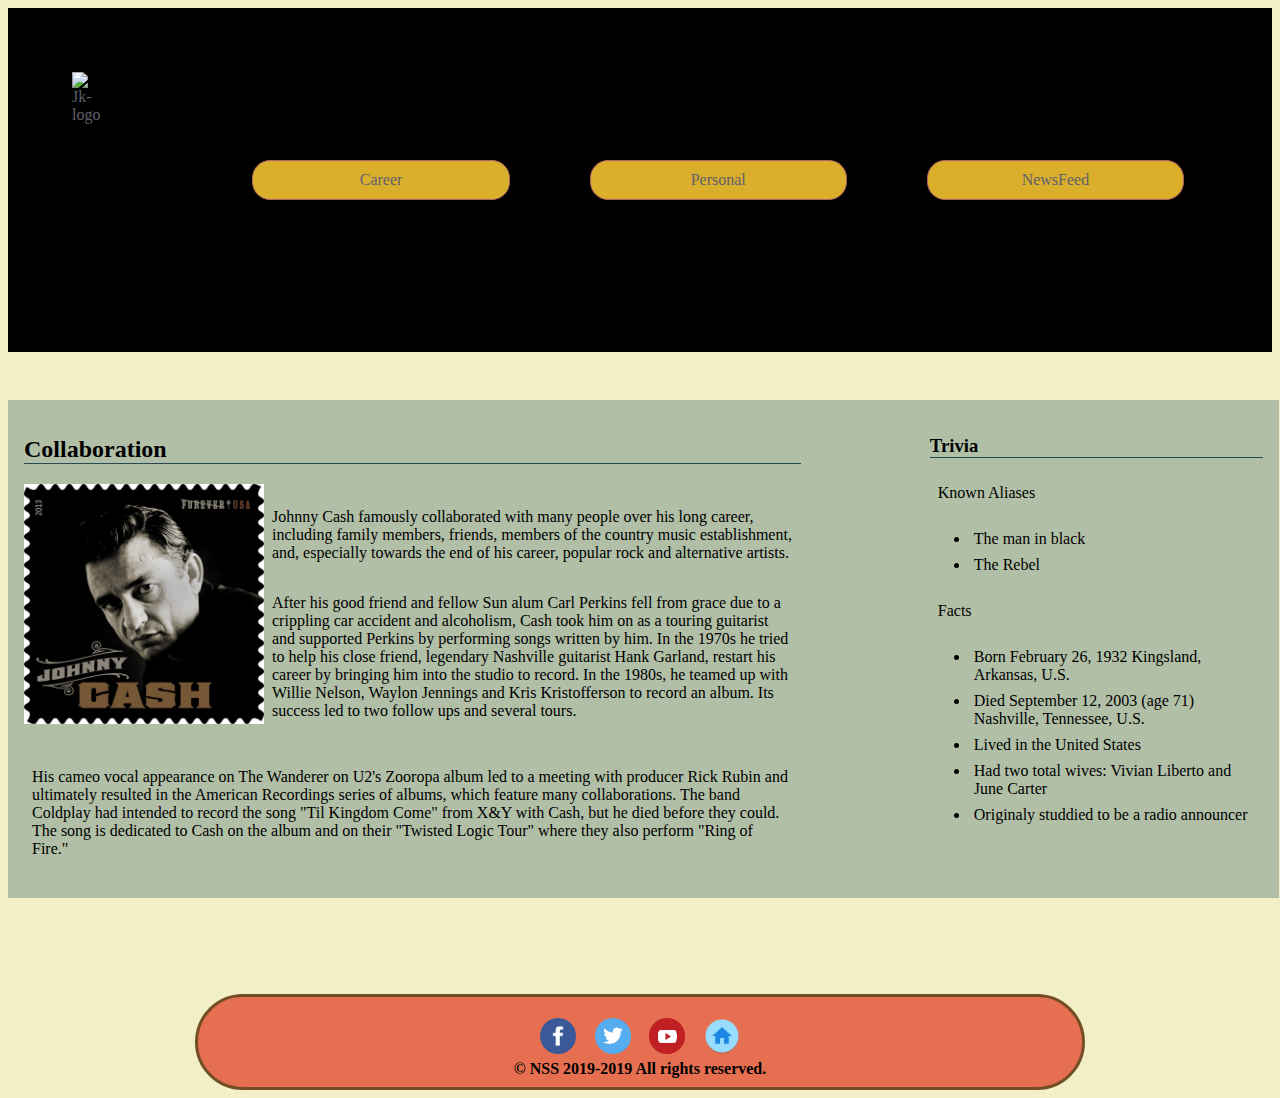
==== commit 556c9142: "Merge pull request #20 from nss-day-cohort-35/ep-photoupdate" ====
--- a/JohnnyCash/index.html
+++ b/JohnnyCash/index.html
@@ -38,7 +38,7 @@
             <div class="seventypercentdiv">
                 <h2>Collaboration</h2>
                 <div class="mainarticle">
-                    <div class="imageside"><img src="images/jhonycash.jpg" alt="Mr. Cash">
+                    <div class="imageside"><img src="images/johnycash.jpg" alt="Mr. Cash">
                         
                         <div>
                          <p>Johnny Cash famously collaborated with many people over his long career, including family members, friends, members of the country music establishment, and, especially towards the end of his career, popular rock and alternative artists.
